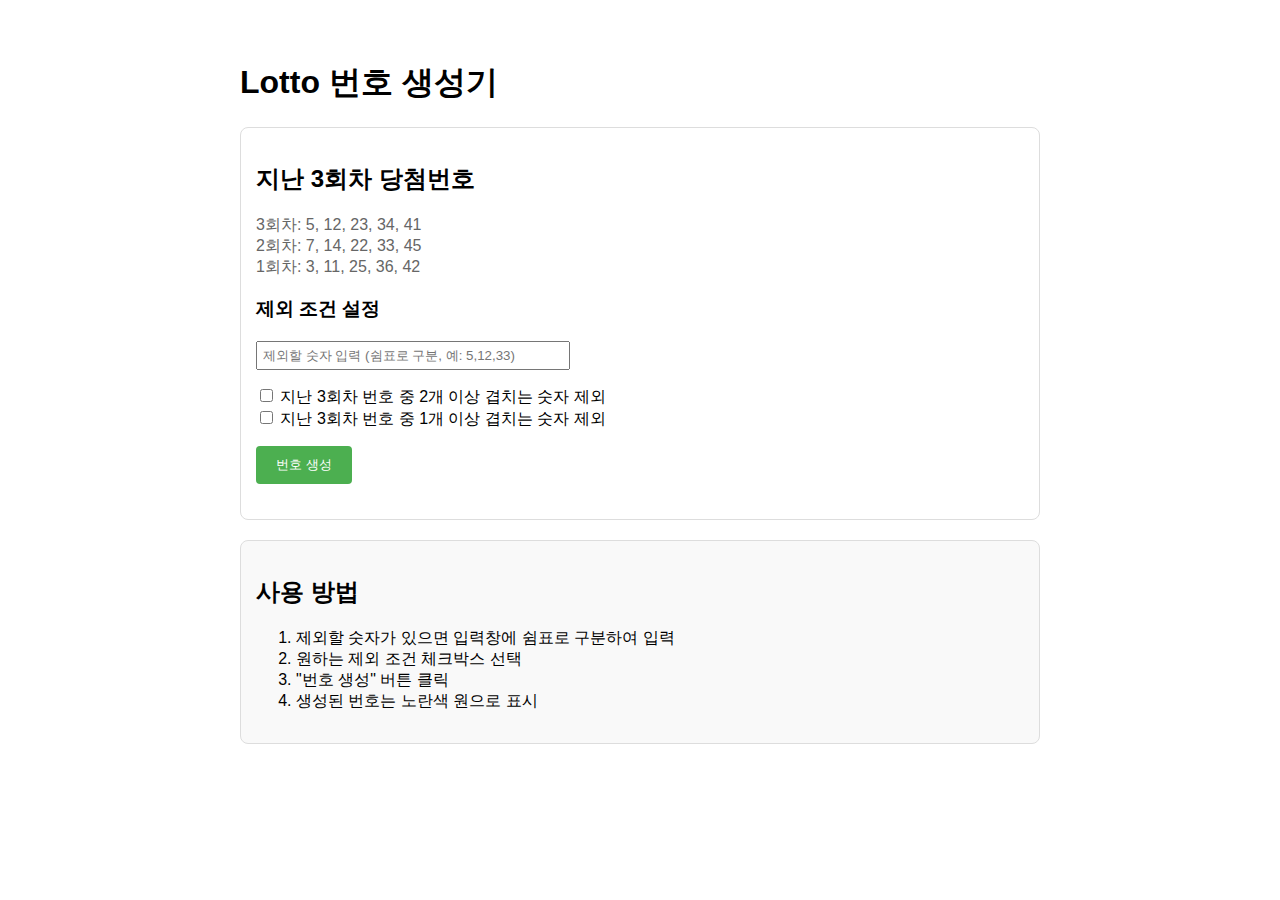
==== index.html @ d810f3de "index" ====
<!DOCTYPE html>
<html lang="ko">
<head>
    <meta charset="UTF-8">
    <title>Lotto 번호 생성기</title>
    <style>
        body {
            font-family: 'Arial', sans-serif;
            max-width: 800px;
            margin: 20px auto;
            padding: 20px;
        }
        .section {
            border: 1px solid #ddd;
            padding: 15px;
            margin-bottom: 20px;
            border-radius: 8px;
        }
        .past-numbers {
            color: #666;
            margin-bottom: 15px;
        }
        .exclude-section {
            margin: 15px 0;
        }
        input[type="text"] {
            width: 300px;
            padding: 5px;
        }
        button {
            background-color: #4CAF50;
            color: white;
            padding: 10px 20px;
            border: none;
            border-radius: 4px;
            cursor: pointer;
        }
        .result {
            font-size: 1.2em;
            margin: 20px 0;
            font-weight: bold;
        }
        .manual {
            background-color: #f9f9f9;
            padding: 15px;
            margin-top: 20px;
        }
        .number {
            display: inline-block;
            width: 40px;
            height: 40px;
            border-radius: 50%;
            background-color: #ffeb3b;
            text-align: center;
            line-height: 40px;
            margin: 5px;
        }
    </style>
</head>
<body>
    <h1>Lotto 번호 생성기</h1>
    
    <div class="section">
        <h2>지난 3회차 당첨번호</h2>
        <div id="pastNumbers" class="past-numbers"></div>
        
        <div class="exclude-section">
            <h3>제외 조건 설정</h3>
            <p>
                <input type="text" id="excludeInput" placeholder="제외할 숫자 입력 (쉼표로 구분, 예: 5,12,33)">
            </p>
            <p>
                <input type="checkbox" id="exclude2"> 지난 3회차 번호 중 2개 이상 겹치는 숫자 제외<br>
                <input type="checkbox" id="exclude1"> 지난 3회차 번호 중 1개 이상 겹치는 숫자 제외
            </p>
        </div>
        
        <button onclick="generateNumbers()">번호 생성</button>
        <div id="result" class="result"></div>
    </div>

    <div class="section manual">
        <h2>사용 방법</h2>
        <ol>
            <li>제외할 숫자가 있으면 입력창에 쉼표로 구분하여 입력</li>
            <li>원하는 제외 조건 체크박스 선택</li>
            <li>"번호 생성" 버튼 클릭</li>
            <li>생성된 번호는 노란색 원으로 표시</li>
        </ol>
    </div>

    <script>
        // 지난 3회차 당첨번호 (예시 데이터)
        const pastDraws = [
            [5, 12, 23, 34, 41],
            [7, 14, 22, 33, 45],
            [3, 11, 25, 36, 42]
        ];

        function initialize() {
            let html = '';
            pastDraws.forEach((draw, index) => {
                html += `${pastDraws.length - index}회차: ${draw.join(', ')}<br>`;
            });
            document.getElementById('pastNumbers').innerHTML = html;
        }

        function getExcludedNumbers() {
            const excluded = new Set();
            
            // 직접 입력 제외
            const manualInput = document.getElementById('excludeInput').value;
            if(manualInput) {
                manualInput.split(',').forEach(num => {
                    const n = parseInt(num.trim());
                    if(!isNaN(n) && n >=1 && n <=45) excluded.add(n);
                });
            }

            // 3회차 통계 제외
            const numberCounts = {};
            pastDraws.flat().forEach(num => {
                numberCounts[num] = (numberCounts[num] || 0) + 1;
            });

            if(document.getElementById('exclude2').checked) {
                Object.keys(numberCounts).forEach(num => {
                    if(numberCounts[num] >= 2) excluded.add(parseInt(num));
                });
            }
            else if(document.getElementById('exclude1').checked) {
                Object.keys(numberCounts).forEach(num => {
                    if(numberCounts[num] >= 1) excluded.add(parseInt(num));
                });
            }

            return excluded;
        }

        function generateNumbers() {
            const excluded = getExcludedNumbers();
            const numbers = new Set();
            
            while(numbers.size < 5) {
                const num = Math.floor(Math.random() * 45) + 1;
                if(!excluded.has(num) && !numbers.has(num)) {
                    numbers.add(num);
                }
            }

            const sortedNumbers = Array.from(numbers).sort((a, b) => a - b);
            const resultHtml = sortedNumbers.map(num => 
                `<div class="number">${num}</div>`
            ).join('');
            
            document.getElementById('result').innerHTML = resultHtml;
        }

        // 초기화 실행
        initialize();
    </script>
</body>
</html>
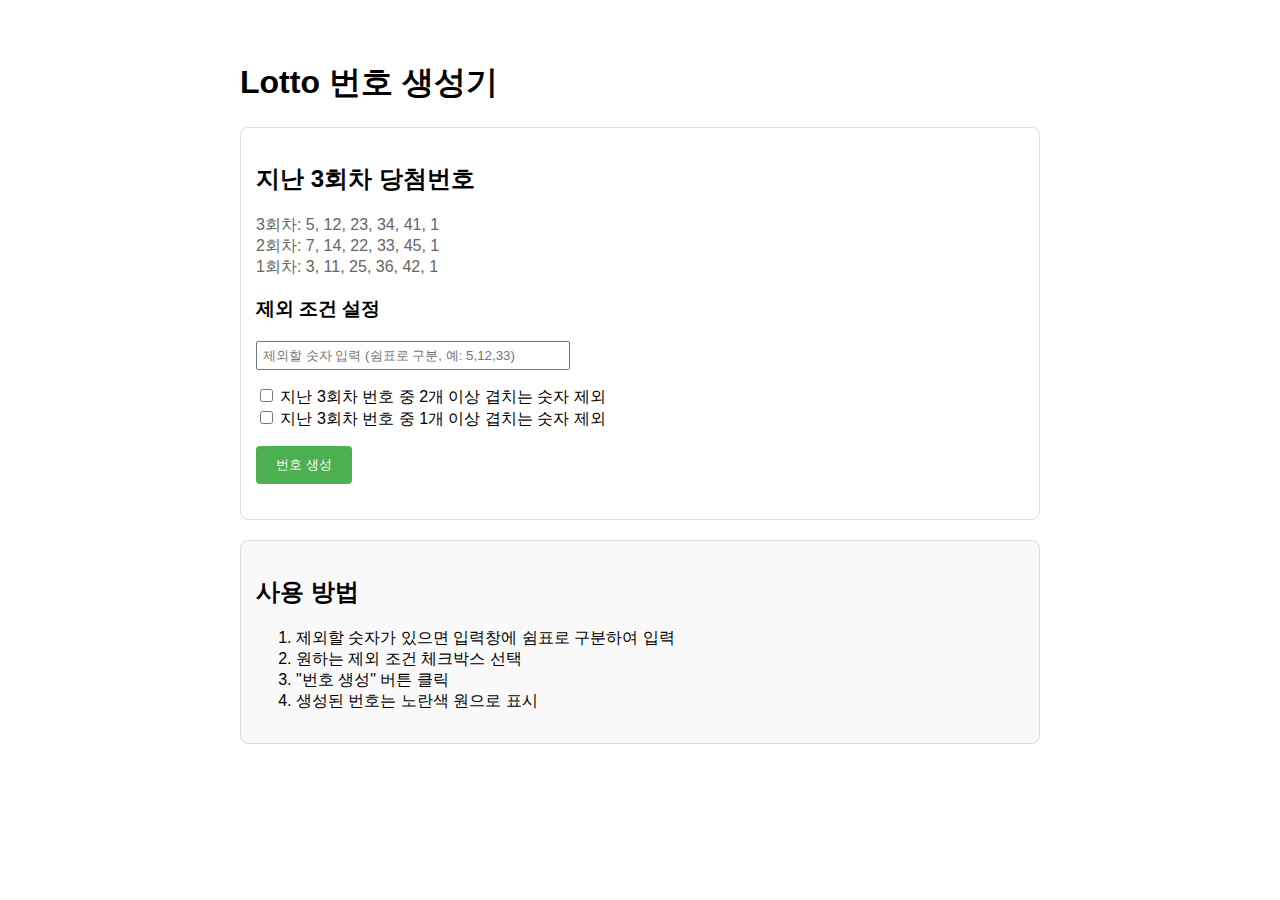
==== commit e9ffe4a4: "수정 6자리" ====
--- a/index.html
+++ b/index.html
@@ -93,9 +93,9 @@
     <script>
         // 지난 3회차 당첨번호 (예시 데이터)
         const pastDraws = [
-            [5, 12, 23, 34, 41],
-            [7, 14, 22, 33, 45],
-            [3, 11, 25, 36, 42]
+            [5, 12, 23, 34, 41, 1],
+            [7, 14, 22, 33, 45, 1],
+            [3, 11, 25, 36, 42, 1]
         ];
 
         function initialize() {
@@ -142,7 +142,7 @@
             const excluded = getExcludedNumbers();
             const numbers = new Set();
             
-            while(numbers.size < 5) {
+            while(numbers.size < 6) {
                 const num = Math.floor(Math.random() * 45) + 1;
                 if(!excluded.has(num) && !numbers.has(num)) {
                     numbers.add(num);
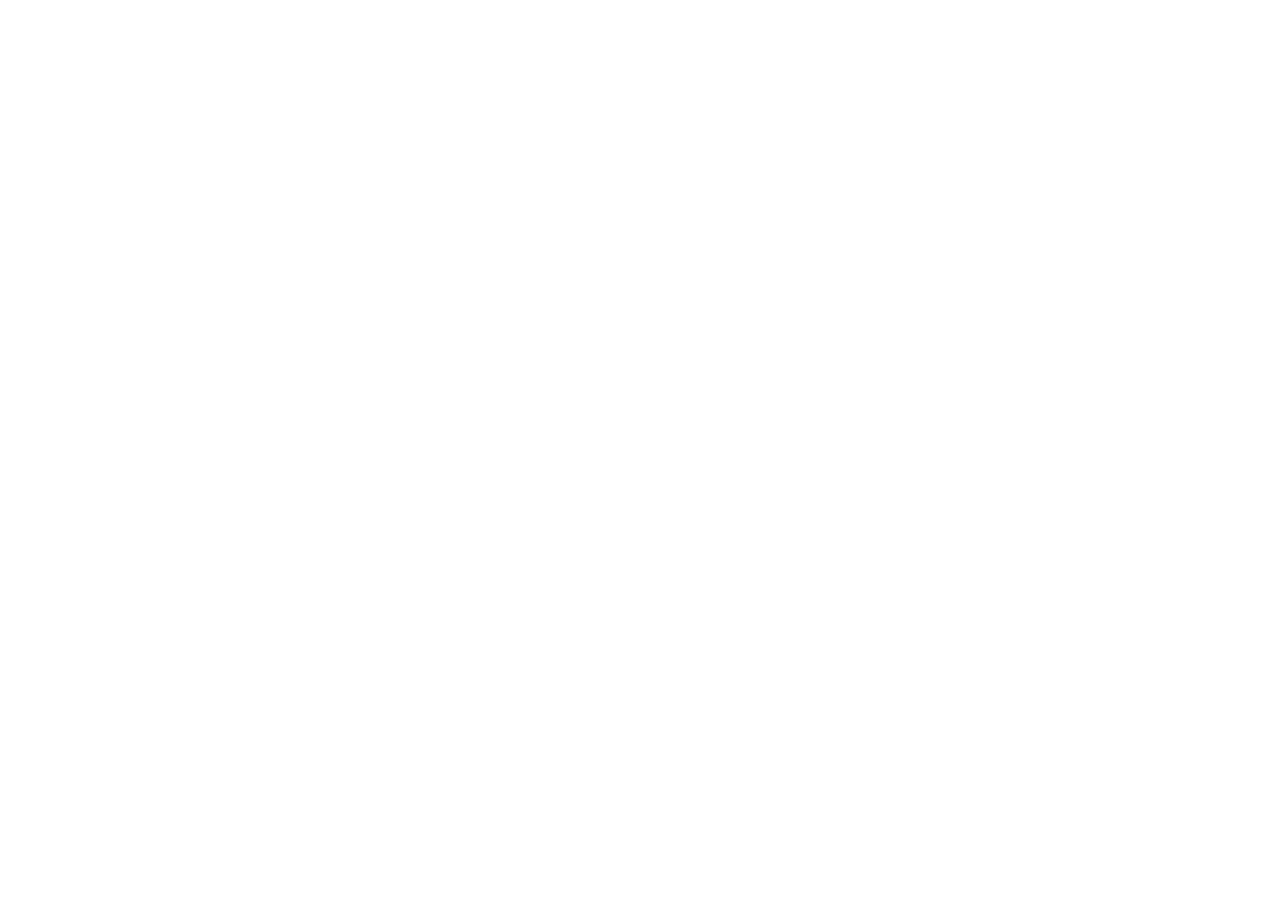
==== commit 10b82a60: "생성버튼10에서50" ====
--- a/index.html
+++ b/index.html
@@ -4,59 +4,7 @@
 <head>
     <meta charset="UTF-8">
     <title>Lotto 번호 생성기</title>
-    <style>
-        body {
-            font-family: 'Arial', sans-serif;
-            max-width: 800px;
-            margin: 20px auto;
-            padding: 20px;
-        }
-        .section {
-            border: 1px solid #ddd;
-            padding: 15px;
-            margin-bottom: 20px;
-            border-radius: 8px;
-        }
-        .past-numbers {
-            color: #666;
-            margin-bottom: 15px;
-        }
-        .exclude-section {
-            margin: 15px 0;
-        }
-        input[type="text"] {
-            width: 300px;
-            padding: 5px;
-        }
-        button {
-            background-color: #4CAF50;
-            color: white;
-            padding: 10px 20px;
-            border: none;
-            border-radius: 4px;
-            cursor: pointer;
-        }
-        .result {
-            font-size: 1.2em;
-            margin: 20px 0;
-            font-weight: bold;
-        }
-        .manual {
-            background-color: #f9f9f9;
-            padding: 15px;
-            margin-top: 20px;
-        }
-        .number {
-            display: inline-block;
-            width: 40px;
-            height: 40px;
-            border-radius: 50%;
-            background-color: #ffeb3b;
-            text-align: center;
-            line-height: 40px;
-            margin: 5px;
-        }
-    </style>
+    <style src="./style.css"/>
 </head>
 <body>
     <h1>Lotto 번호 생성기</h1>
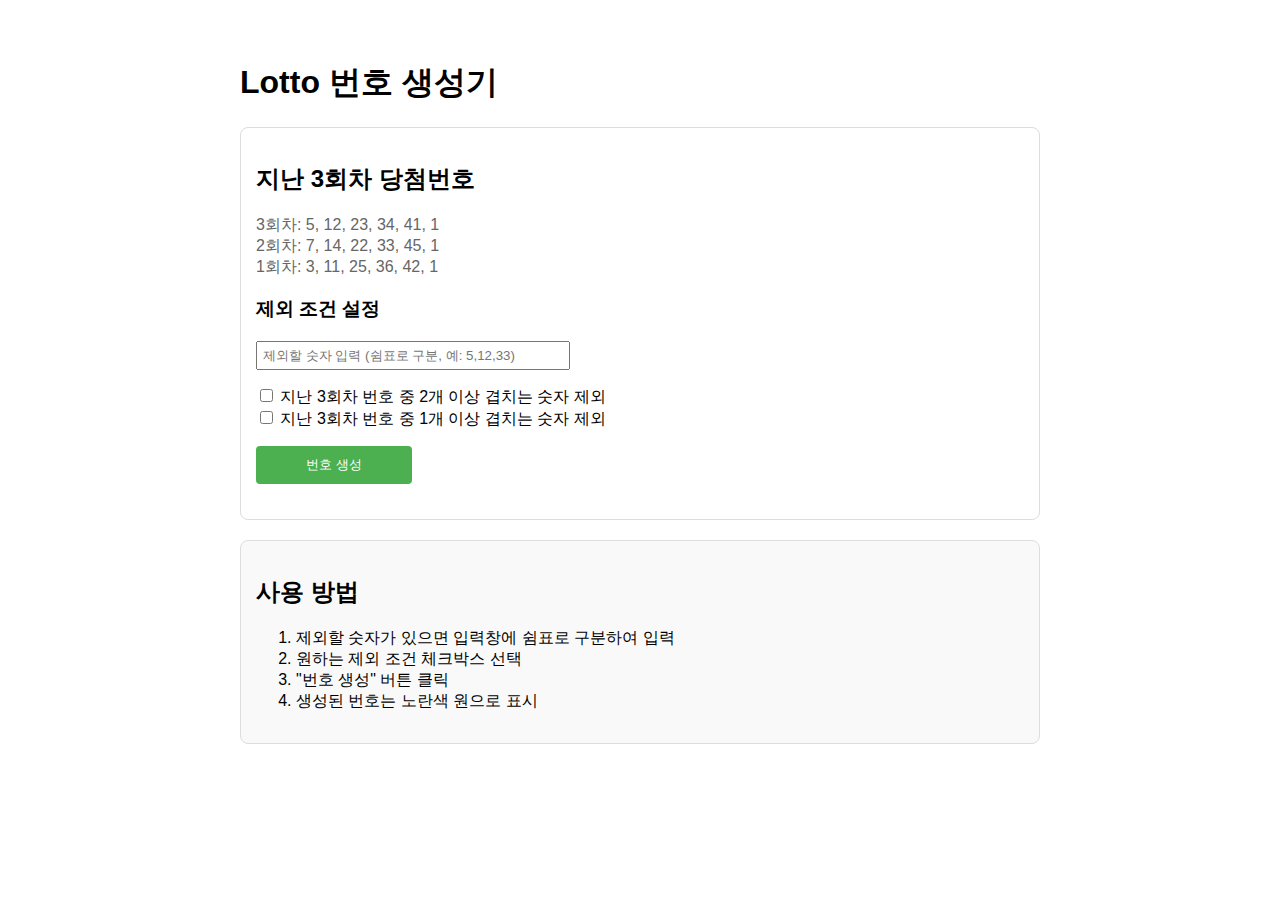
==== commit e48d7a3e: "버튼 확대" ====
--- a/index.html
+++ b/index.html
@@ -4,7 +4,7 @@
 <head>
     <meta charset="UTF-8">
     <title>Lotto 번호 생성기</title>
-    <style src="./style.css"/>
+    <link rel="stylesheet" href="./styles.css">
 </head>
 <body>
     <h1>Lotto 번호 생성기</h1>
--- a/styles.css
+++ b/styles.css
@@ -0,0 +1,51 @@
+body {
+    font-family: 'Arial', sans-serif;
+    max-width: 800px;
+    margin: 20px auto;
+    padding: 20px;
+}
+.section {
+    border: 1px solid #ddd;
+    padding: 15px;
+    margin-bottom: 20px;
+    border-radius: 8px;
+}
+.past-numbers {
+    color: #666;
+    margin-bottom: 15px;
+}
+.exclude-section {
+    margin: 15px 0;
+}
+input[type="text"] {
+    width: 300px;
+    padding: 5px;
+}
+button {
+    background-color: #4CAF50;
+    color: white;
+    padding: 10px 50px;
+    border: none;
+    border-radius: 4px;
+    cursor: pointer;
+}
+.result {
+    font-size: 1.2em;
+    margin: 20px 0;
+    font-weight: bold;
+}
+.manual {
+    background-color: #f9f9f9;
+    padding: 15px;
+    margin-top: 20px;
+}
+.number {
+    display: inline-block;
+    width: 40px;
+    height: 40px;
+    border-radius: 50%;
+    background-color: #ffeb3b;
+    text-align: center;
+    line-height: 40px;
+    margin: 5px;
+}